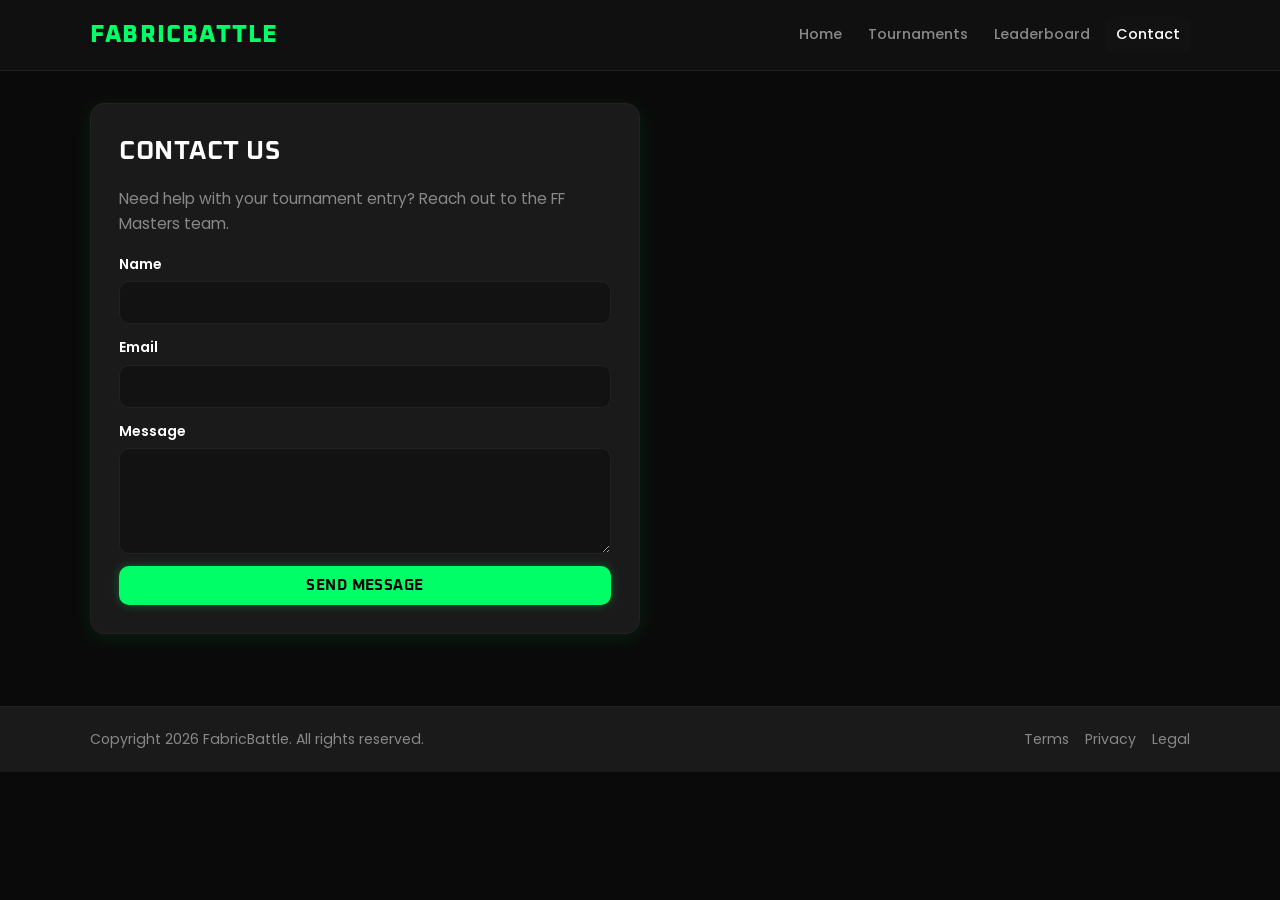
==== contact/contact.html @ 53f34dd2 "Create contact.html" ====
<!DOCTYPE html>
<html lang="en">
<head>
    <meta charset="UTF-8">
    <meta name="viewport" content="width=device-width, initial-scale=1.0">
    <title>FabricBattle | Contact Us</title>
    <meta name="description" content="Contact the FabricBattle team for tournament support, partnerships, and queries.">
    <link rel="stylesheet" href="../assets/css/style.css">
</head>
<body>
    <header class="site-header">
        <div class="container header-inner">
            <a href="../index.html" class="brand">FabricBattle</a>
            <button class="menu-toggle" id="menuToggle" aria-label="Toggle menu">Menu</button>
            <nav class="main-nav" id="mainNav">
                <a href="../index.html">Home</a>
                <a href="../pages/tournaments.html">Tournaments</a>
                <a href="../pages/leaderboard.html">Leaderboard</a>
                <a href="contact.html" class="active">Contact</a>
            </nav>
        </div>
    </header>

    <main class="container" id="app">
        <section class="form-card">
            <h2>Contact Us</h2>
            <p class="hero-text">Need help with your tournament entry? Reach out to the FF Masters team.</p>
            <form id="contactForm">
                <label>Name
                    <input type="text" name="name" required>
                </label>
                <label>Email
                    <input type="email" name="email" required>
                </label>
                <label>Message
                    <textarea name="message" rows="4" required></textarea>
                </label>
                <button type="submit" class="btn btn-primary">Send Message</button>
            </form>
        </section>
    </main>

    <footer class="site-footer">
        <div class="container footer-inner">
            <p>Copyright <span id="year"></span> FabricBattle. All rights reserved.</p>
            <div class="footer-links">
                <a href="../policies/terms.html">Terms</a>
                <a href="../policies/privacy.html">Privacy</a>
                <a href="../policies/legal.html">Legal</a>
            </div>
        </div>
    </footer>

    <div id="toast" class="toast" role="status" aria-live="polite"></div>
    <script src="../assets/js/script.js"></script>
</body>
</html>
---- assets/css/style.css ----
@import url('https://fonts.googleapis.com/css2?family=Oxanium:wght@400;600;700;800&family=Poppins:wght@300;400;500;600;700&display=swap');

:root {
    --bg: #0a0a0a;
    --bg-soft: #121212;
    --panel: #1a1a1a;
    --line: #222222;
    --text: #ffffff;
    --muted: #888888;
    --brand: #00ff66;
    --brand-dark: #00cc52;
    --ok: #00ffcc;
    --shadow: 0 4px 20px rgba(0, 255, 102, 0.1);
    --shadow-lg: 0 10px 40px rgba(0, 255, 102, 0.2);
    --radius: 14px;
    --font-heading: 'Oxanium', cursive;
    --font-body: 'Poppins', sans-serif;
}

* {
    box-sizing: border-box;
    margin: 0;
    padding: 0;
    font-family: var(--font-body);
}

body {
    background: var(--bg);
    color: var(--text);
    line-height: 1.6;
}

a {
    color: inherit;
    text-decoration: none;
}

.container {
    width: min(1100px, 92%);
    margin: 0 auto;
}

/* ── Header ── */
.site-header {
    position: sticky;
    top: 0;
    z-index: 20;
    background: rgba(18, 18, 18, 0.92);
    border-bottom: 1px solid var(--line);
    backdrop-filter: blur(10px);
}

.header-inner {
    height: 70px;
    display: flex;
    align-items: center;
    justify-content: space-between;
    gap: 16px;
}

.brand {
    font-family: var(--font-heading);
    font-size: 1.5rem;
    font-weight: 800;
    color: var(--brand);
    letter-spacing: 0.05em;
    text-transform: uppercase;
}

.main-nav {
    display: flex;
    align-items: center;
    gap: 6px;
}

.main-nav a {
    color: var(--muted);
    font-weight: 500;
    font-size: 0.9rem;
    padding: 6px 10px;
    border-radius: 8px;
    transition: color 0.15s, background 0.15s;
}

.main-nav a:hover,
.main-nav a.active {
    color: var(--text);
    background: var(--bg-soft);
}

.main-nav .nav-cta {
    padding: 8px 16px;
    border-radius: 999px;
    background: var(--brand);
    color: #fff;
    font-weight: 600;
}

.main-nav .nav-cta:hover {
    background: var(--brand-dark);
    color: #fff;
}

.menu-toggle {
    display: none;
    border: 1.5px solid var(--line);
    background: var(--panel);
    color: var(--text);
    padding: 8px 12px;
    border-radius: 10px;
    font-weight: 500;
    cursor: pointer;
}

/* ── Main ── */
#app {
    padding: 32px 0 48px;
}

/* ── Hero ── */
.hero {
    display: grid;
    grid-template-columns: 1.35fr 1fr;
    gap: 16px;
}

.hero-content,
.hero-stats,
.block,
.form-card,
.legal-page,
.table-wrap,
.card {
    background: var(--panel);
    border: 1.5px solid var(--line);
    border-radius: var(--radius);
    box-shadow: var(--shadow);
}

.hero-content {
    padding: 32px;
}

.eyebrow {
    display: inline-block;
    color: var(--ok);
    font-weight: 700;
    font-size: 0.78rem;
    letter-spacing: 0.08em;
    text-transform: uppercase;
    background: rgba(26, 143, 92, 0.1);
    padding: 4px 10px;
    border-radius: 999px;
}

h1 {
    font-family: var(--font-heading);
    margin-top: 14px;
    font-size: clamp(1.6rem, 3vw, 2.8rem);
    line-height: 1.1;
    letter-spacing: -0.01em;
    color: var(--text);
    text-transform: uppercase;
}

.hero-text {
    margin-top: 14px;
    color: var(--muted);
    font-size: 0.97rem;
}

.hero-actions {
    margin-top: 22px;
    display: flex;
    gap: 10px;
    flex-wrap: wrap;
}

.btn {
    border: none;
    border-radius: 10px;
    padding: 10px 18px;
    font-weight: 700;
    font-family: var(--font-heading);
    font-size: 0.95rem;
    cursor: pointer;
    text-transform: uppercase;
    letter-spacing: 0.03em;
    transition: background 0.15s, transform 0.1s, box-shadow 0.15s;
}

.btn:active {
    transform: scale(0.97);
}

.btn-primary {
    background: var(--brand);
    color: #000;
    box-shadow: 0 0 10px rgba(0, 255, 102, 0.3);
}

.btn-primary:hover {
    background: var(--brand-dark);
    box-shadow: 0 0 20px rgba(0, 255, 102, 0.5);
    transform: scale(1.02);
}

.btn-secondary {
    background: transparent;
    color: var(--text);
    border: 1.5px solid var(--line);
}

.btn-secondary:hover {
    background: var(--bg-soft);
    border-color: #c5c1ba;
}

.hero-stats {
    padding: 16px;
    display: grid;
    gap: 12px;
}

.stat-card {
    background: var(--bg-soft);
    border: 1.5px solid var(--line);
    border-radius: 10px;
    padding: 16px;
}

.stat-card h3 {
    font-family: var(--font-heading);
    color: var(--brand);
    font-size: 1.8rem;
    font-weight: 800;
    letter-spacing: 0.02em;
}

.stat-card p {
    color: var(--muted);
    margin-top: 4px;
    font-size: 0.88rem;
}

/* ── Blocks ── */
.block {
    margin-top: 18px;
    padding: 22px;
}

.block h2,
.section-head h2,
.form-card h2,
.legal-page h2 {
    font-family: var(--font-heading);
    font-size: 1.6rem;
    font-weight: 700;
    letter-spacing: 0.02em;
    text-transform: uppercase;
}

/* ── Cards ── */
.card-grid {
    margin-top: 16px;
    display: grid;
    grid-template-columns: repeat(3, minmax(0, 1fr));
    gap: 14px;
}

.card {
    padding: 18px;
    transition: box-shadow 0.2s, transform 0.2s;
}

.card:hover {
    border-color: var(--brand);
    box-shadow: 0 0 15px rgba(0, 255, 102, 0.2);
    transform: translateY(-5px);
}

.card h3 {
    font-family: var(--font-heading);
    font-size: 1.1rem;
    font-weight: 700;
    text-transform: uppercase;
}

.card p {
    color: var(--muted);
    margin: 8px 0 14px;
    font-size: 0.9rem;
}

/* ── Section Head ── */
.section-head {
    margin-bottom: 14px;
}

.section-head p {
    color: var(--muted);
    margin-top: 4px;
}

/* ── Table ── */
.table-wrap {
    overflow: auto;
}

table {
    width: 100%;
    border-collapse: collapse;
    min-width: 650px;
}

th, td {
    text-align: left;
    padding: 14px 16px;
    border-bottom: 1.5px solid var(--line);
}

th {
    color: var(--muted);
    font-size: 0.82rem;
    font-weight: 600;
    letter-spacing: 0.06em;
    text-transform: uppercase;
    background: var(--bg-soft);
}

tr:last-child td {
    border-bottom: none;
}

tr:hover td {
    background: #2a2a2a;
}

/* ── Forms ── */
.form-card {
    max-width: 550px;
    padding: 28px;
}

form {
    margin-top: 16px;
    display: grid;
    gap: 12px;
}

label {
    display: grid;
    gap: 6px;
    font-weight: 600;
    font-size: 0.88rem;
    color: var(--text);
}

input,
textarea {
    width: 100%;
    border: 1.5px solid var(--line);
    border-radius: 10px;
    padding: 10px 14px;
    background: var(--bg-soft);
    color: var(--text);
    font-family: var(--font-body);
    font-size: 0.92rem;
    transition: border-color 0.15s, box-shadow 0.15s;
}

input:focus,
textarea:focus {
    outline: none;
    border-color: var(--brand);
    box-shadow: 0 0 0 3px rgba(212, 64, 39, 0.1);
    background: var(--panel);
}

/* ── Legal ── */
.legal-page {
    padding: 24px;
    max-width: 720px;
}

.legal-page h2 {
    margin-bottom: 4px;
}

.legal-page p {
    color: var(--muted);
    margin-top: 12px;
    line-height: 1.7;
}

/* ── Footer ── */
.site-footer {
    border-top: 1.5px solid var(--line);
    margin-top: 24px;
    background: var(--panel);
}

.footer-inner {
    min-height: 65px;
    display: flex;
    align-items: center;
    justify-content: space-between;
    gap: 12px;
    color: var(--muted);
    font-size: 0.88rem;
}

.footer-links {
    display: flex;
    gap: 16px;
}

.footer-links a:hover {
    color: var(--text);
}

/* Leaderboard Tabs */
.tabs {
    display: flex;
    gap: 10px;
    margin-bottom: 20px;
    overflow-x: auto;
    padding-bottom: 5px;
}

.tab-btn {
    background: var(--bg-soft);
    border: 1px solid var(--line);
    color: var(--muted);
    padding: 10px 20px;
    border-radius: 4px;
    cursor: pointer;
    font-family: var(--font-heading);
    font-weight: 600;
    text-transform: uppercase;
    white-space: nowrap;
    transition: all 0.3s ease;
}

.tab-btn.active {
    background: var(--brand);
    color: var(--bg);
    border-color: var(--brand);
}

.tab-content {
    display: none;
}

.tab-content.active {
    display: block;
}

/* ── Toast ── */
.toast {
    position: fixed;
    right: 16px;
    bottom: 16px;
    background: var(--text);
    color: var(--bg);
    border-radius: 10px;
    padding: 10px 16px;
    font-size: 0.9rem;
    font-weight: 500;
    opacity: 0;
    pointer-events: none;
    transform: translateY(10px);
    transition: 0.25s ease;
    box-shadow: var(--shadow-lg);
}

.toast.show {
    opacity: 1;
    transform: translateY(0);
}

/* ── Responsive ── */
@media (max-width: 900px) {
    .hero {
        grid-template-columns: 1fr;
    }
    .card-grid {
        grid-template-columns: 1fr 1fr;
    }
}

@media (max-width: 768px) {
    .menu-toggle {
        display: inline-flex;
    }
    .main-nav {
        position: absolute;
        top: 70px;
        left: 0;
        right: 0;
        display: none;
        flex-direction: column;
        align-items: stretch;
        padding: 20px;
        background: var(--panel);
        border-bottom: 1.5px solid var(--line);
        box-shadow: var(--shadow-lg);
        gap: 10px;
        z-index: 100;
    }
    .main-nav.open {
        display: flex;
    }
    .main-nav a {
        width: 100%;
        padding: 12px 15px;
        background: var(--bg-soft);
        text-align: center;
    }
    .footer-inner {
        flex-direction: column;
        padding: 20px 0;
        text-align: center;
        gap: 20px;
    }
    .footer-links {
        justify-content: center;
    }
    .hero-actions {
        flex-direction: column;
    }
    .btn {
        width: 100%;
        text-align: center;
    }
    .section-head {
        text-align: center;
    }
    .section-head div {
        justify-content: center !important;
    }
}

@media (max-width: 560px) {
    .card-grid {
        grid-template-columns: 1fr;
    }
    .hero-content,
    .block,
    .form-card,
    .legal-page {
        padding: 20px;
    }
    h1 {
        font-size: 1.8rem;
    }
    .hero-stats {
        grid-template-columns: 1fr;
    }
}
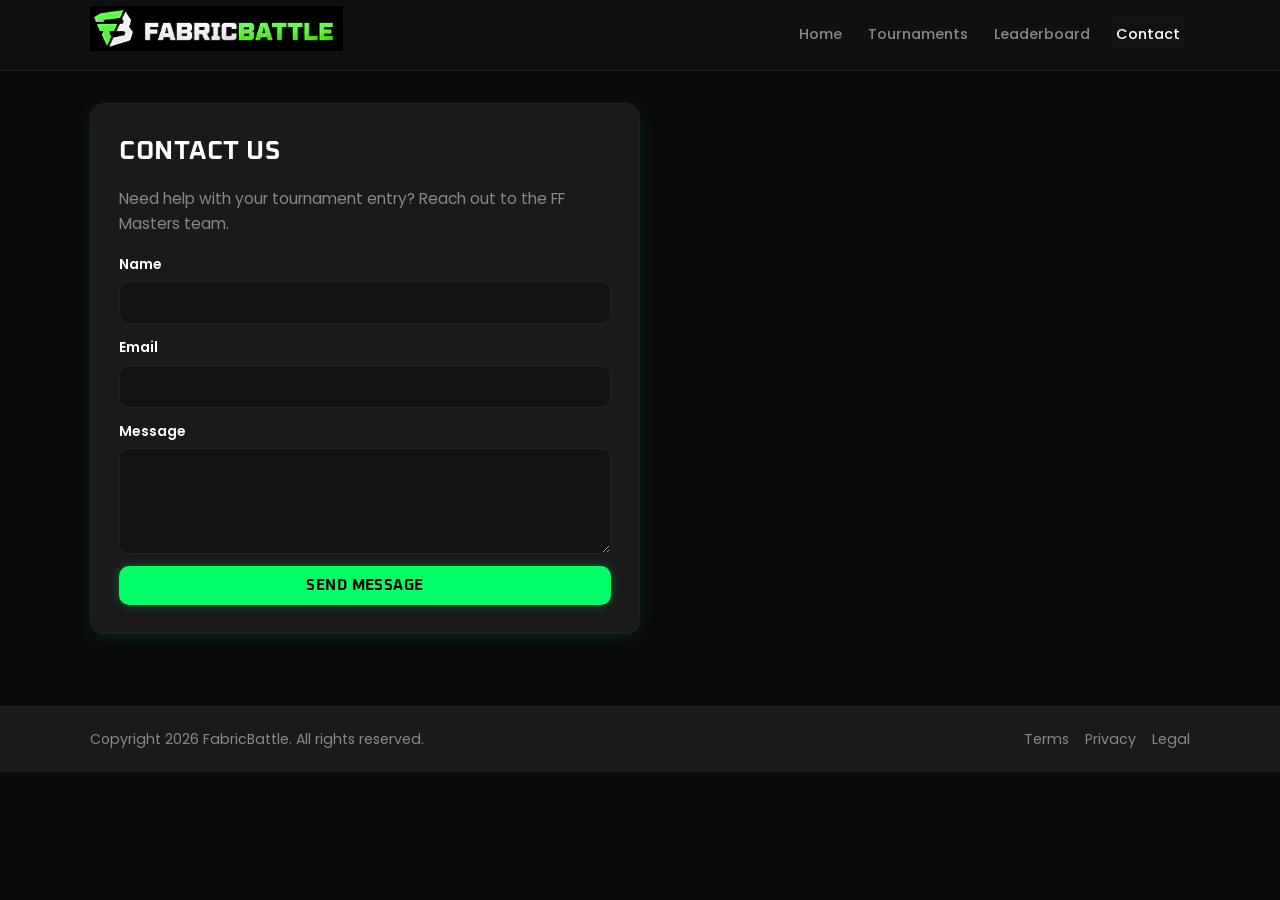
==== commit db48f76e: "Update contact.html" ====
--- a/contact/contact.html
+++ b/contact/contact.html
@@ -5,12 +5,26 @@
     <meta name="viewport" content="width=device-width, initial-scale=1.0">
     <title>FabricBattle | Contact Us</title>
     <meta name="description" content="Contact the FabricBattle team for tournament support, partnerships, and queries.">
+    <!-- Open Graph / Facebook -->
+    <meta property="og:type" content="website">
+    <meta property="og:url" content="https://fabric-battle.vercel.app/contact/contact.html">
+    <meta property="og:title" content="FabricBattle | Contact Us">
+    <meta property="og:description" content="Join the elite Free Fire battleground. Professional tournaments and real-time updates.">
+    <meta property="og:image" content="../assets/images/og-image.png">
+    <!-- Twitter -->
+    <meta property="twitter:card" content="summary_large_image">
+    <meta property="twitter:title" content="FabricBattle | Contact Us">
+    <meta property="twitter:description" content="Join the elite Free Fire battleground. Professional tournaments and real-time updates.">
+    <meta property="twitter:image" content="../assets/images/og-image.png">
+    <link rel="icon" type="image/png" href="../assets/images/brand.png">
     <link rel="stylesheet" href="../assets/css/style.css">
 </head>
 <body>
     <header class="site-header">
         <div class="container header-inner">
-            <a href="../index.html" class="brand">FabricBattle</a>
+            <a href="../index.html" class="brand">
+                <img src="../assets/images/brand.png" alt="FabricBattle" class="brand-logo">
+            </a>
             <button class="menu-toggle" id="menuToggle" aria-label="Toggle menu">Menu</button>
             <nav class="main-nav" id="mainNav">
                 <a href="../index.html">Home</a>
@@ -52,6 +66,7 @@
     </footer>
 
     <div id="toast" class="toast" role="status" aria-live="polite"></div>
+
     <script src="../assets/js/script.js"></script>
 </body>
 </html>
--- a/assets/css/style.css
+++ b/assets/css/style.css
@@ -67,6 +67,12 @@
     text-transform: uppercase;
 }
 
+.brand-logo {
+    height: 45px;
+    width: auto;
+    object-fit: contain;
+}
+
 .main-nav {
     display: flex;
     align-items: center;
@@ -139,6 +145,31 @@
 
 .hero-content {
     padding: 32px;
+}
+
+.hero-visuals {
+    display: flex;
+    flex-direction: column;
+    gap: 16px;
+}
+
+.hero-banner {
+    background: var(--panel);
+    border: 1.5px solid var(--line);
+    border-radius: var(--radius);
+    overflow: hidden;
+    box-shadow: var(--shadow);
+}
+
+.hero-img {
+    width: 100%;
+    height: auto;
+    display: block;
+    transition: transform 0.5s ease;
+}
+
+.hero-banner:hover .hero-img {
+    transform: scale(1.05);
 }
 
 .eyebrow {
